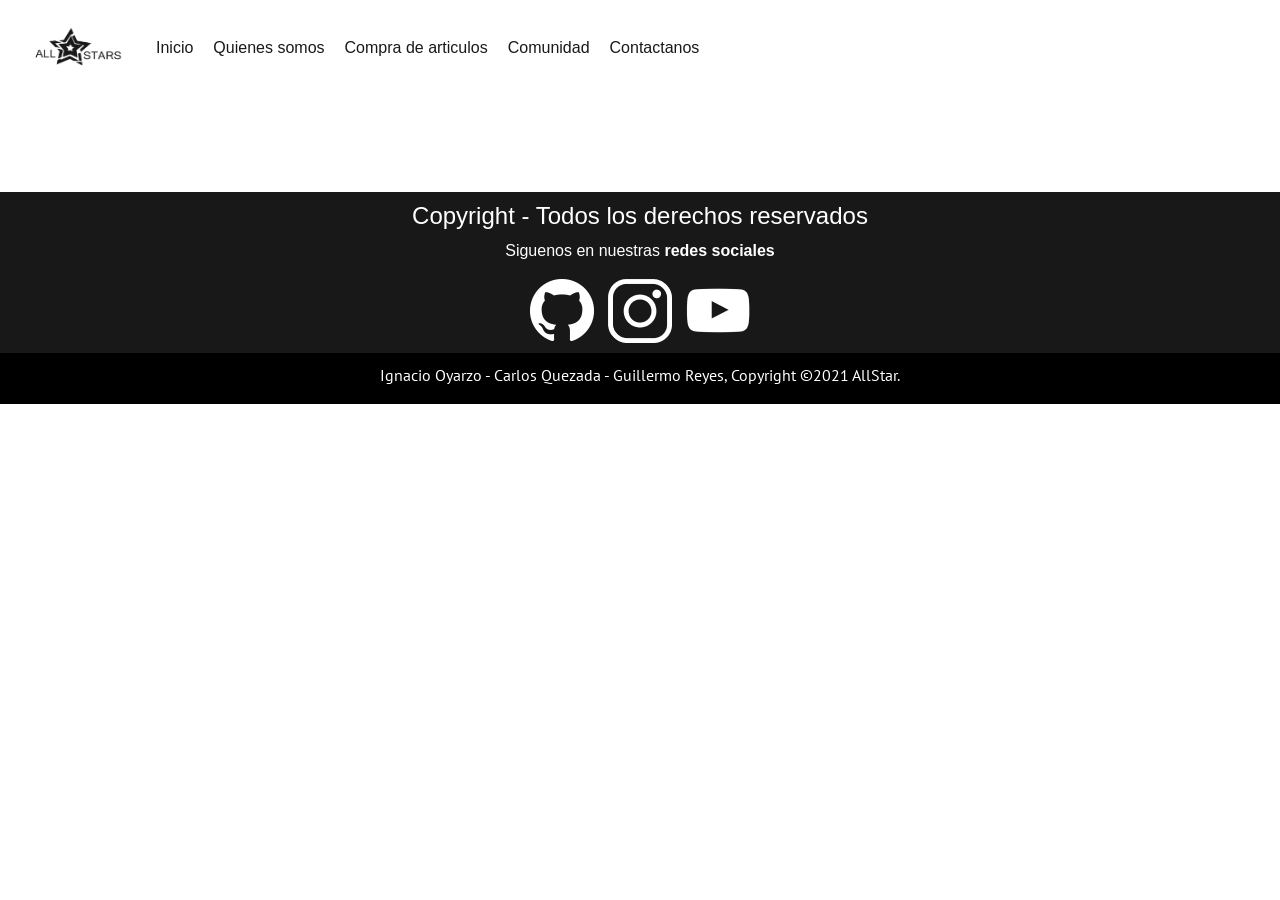
==== contacto.html @ 448c2324 "se agregaron las nuevas dos pestañas donde agregaremos los formularios" ====
<!-- Tipo de documento HTML -->
<!DOCTYPE html>
<html>
    <!-- Cabecera de la página: Información general, enlaces script, hojas de estilo, font, etc. -->
    <head>
        <meta charset="UTF-8">
        <link rel="stylesheet" type="text/css" href="css/style.css">
        <meta name="viewport" content="width=device-width, initial-scale=1, shrink-to-fit=no">
        <link href="css/bootstrap.min.css" type="text/css" rel="stylesheet">
        <link rel="preconnect" href="https://fonts.gstatic.com">
        <link href="https://fonts.googleapis.com/css2?family=PT+Sans:wght@700&display=swap https://fonts.googleapis.com/css2?family=Chivo:wght@300&display=swap" rel="stylesheet">
        <link href="https://fonts.googleapis.com/css2?family=Dela+Gothic+One&display=swap" rel="stylesheet">
        <title>All Stars - Comentarios</title>
        <link rel="icon" href="img/head-logo.png">
    </head>

    <!-- Cuerpo de la página (lo visible) -->
    <body>
        <video autoplay replay muted loop class="body-i">
            <source src="videos/background-body.mp4" type="video/mp4">
        </video>
        <!-- Menú de navegación -->
        <header class="sticky-top headertrans">
            <nav class="navbar navbar-expand-sm navbar-light bg-light nav">
                <button class="navbar-toggler" type="button" data-toggle="collapse" data-target="#opciones">
                    <span class="navbar-toggler-icon"></span>
                </button>
                <a href="index.html"><img class="logo-nav" src="img/general-logo.png"></a>
                <div class="collapse navbar-collapse" id="opciones"> 
                    <ul class="navbar-nav">
                        <li class="nav-item items"><a href="index.html" class="menuA">Inicio</a></li>
                        <li class="nav-item items"><a href="quienessomos.html" class="menuA">Quienes somos</a></li>
                        <li class="nav-item items"><a href="galeriadefotos.html"class="menuA">Compra de articulos</a></li>
                        <li class="nav-item items"><a href="formulario.html" class="menuA">Comunidad</a></li>
                        <li class="nav-item items"><a href="contacto.html" class="menuA">Contactanos</a></li>
                    </ul>
                </div>
            </nav>
        </header>

        <br><br>

        <br><br>
        <!-- Script JQuery -->
        <script src="https://code.jquery.com/jquery-3.2.1.slim.min.js" integrity="sha384-KJ3o2DKtIkvYIK3UENzmM7KCkRr/rE9/Qpg6aAZGJwFDMVNA/GpGFF93hXpG5KkN" crossorigin="anonymous"></script>
        <script src="https://cdnjs.cloudflare.com/ajax/libs/popper.js/1.12.9/umd/popper.min.js" integrity="sha384-ApNbgh9B+Y1QKtv3Rn7W3mgPxhU9K/ScQsAP7hUibX39j7fakFPskvXusvfa0b4Q" crossorigin="anonymous"></script>
        <script src="https://maxcdn.bootstrapcdn.com/bootstrap/4.0.0/js/bootstrap.min.js" integrity="sha384-JZR6Spejh4U02d8jOt6vLEHfe/JQGiRRSQQxSfFWpi1MquVdAyjUar5+76PVCmYl" crossorigin="anonymous"></script>
    </body>
    <!-- Pie de la página -->
    <footer class="footer">
        <div class="footer-div">
            <h4>Copyright - Todos los derechos reservados</h4>
            <p>Siguenos en nuestras <b>redes sociales</b></p>
            <a target="_blank" class="img-github" href="https://github.com/iwxlf/Experiencia1_OyarzoQuezadaReyes_003D"><img src="img/footer-github.png"></a>
            <a target="_blank" class="img-instagram" href="https://instagram.com/"><img src="img/footer-instagram.png"></a>
            <a target="_blank" class="img-youtube" href="https://www.youtube.com/watch?v=2Z412FMaF4Q&ab_channel=ElsinHD"><img src="img/footer-youtube.png"></a>
        </div>
        <div class="footer-div1">
            <p>Ignacio Oyarzo - Carlos Quezada - Guillermo Reyes, Copyright &copy;2021 AllStar.</span></p>
        </div>
    </footer>
</html>
---- css/style.css ----
/* --------------------------------------------------------------------- */
/* --------------------------------------------------------------------- */
/* Body */
/* Clase de background con vídeo */
.body-i{
    min-width: 100%;
    min-height: 100%;
    width: auto;
    height: auto;
  
    position: fixed;    
    top: 50%;
    left: 50%;
    transform: translateX(-50%) translateY(-50%); 
        
    z-index: -100;

    background-size: cover;
    opacity: 0.6;
}
/* -----------*/


/* --- Menú de todas las páginas --- */
nav.navbar {
    background-color: #ffffff !important;
}
.menuA{
    text-align: center !important;
    color: #000000 !important;
    text-decoration: none !important;
    font-family: Arial, Helvetica, sans-serif im !important;
    margin-left: 20px !important;
}

.logo-nav{
    width: 120px;
    height: 80px;
}

.headertrans{
    opacity: 0.9;
}
/* -----------*/


/* --- Videos en general --- */
video{
    width: 100%;
    height: 100%;
}
/* -----------*/


/* --- Textos en general --- */
a{
    text-align: center !important;
    color: #000000 !important;
    text-decoration: none !important;
    font-family: Arial, Helvetica, sans-serif !important;
}

a:hover{
    color: #3e2665 !important;
    transition: 0.5s !important;
}

h1{
    text-align: center !important;
    padding-top: 10px;
    padding-bottom: 10px;
    font-family: 'Dela Gothic One', cursive !important;
    font-size: 35px !important;
    color: #000000;
}
/* -----------*/


/* --- Card index --- */
.card1{
    border-radius: 20px !important;
    box-shadow: 0 2px 2px rgb(102, 76, 163) !important;
    overflow: hidden !important;
    margin: 0px !important;
    text-align: center !important;
    transition: all 0.25s !important;
}

.card1:hover{
    
    box-shadow: 0 12px 16px rgb(102, 76, 163) !important;
}

.card{
    border-radius: 20px !important;
}
/* -----------*/


/* --- Quienes somos --- */
.info{
    text-align: center;
    color: #000000;
}

.quienessomosimg{
    height: 100px;
    width: 100px;
}

.enlace{
    color: #0084ff !important;
    text-decoration: none;
    border-left: 0px !important;
}

.enlace:hover{
    color:#3e2665;
    transition: 0.5s;
}

.imgequipo{
    border-radius: 20px !important;
    height: 300px;
    width: 300px;
}

.infoequipo{
    padding-left: 30px;
    padding-top: 0px;
}
/* -----------*/


/* --- Barra de descuento shop ---*/
.barrita{
    top: 100px;
    direction: left;
    background: #c501c5;
}

.logito{
    display: inline-block; 
    position: relative; 
    top: 0px;
}

.imagen-logo{
    max-height: 60px;
}

strong{
    color: #ffffff;
}
/* -----------*/


/* --- Card Shop ---*/
*{
    box-sizing: border-box !important;
}

.wrapper-1{
    display: flex !important;
    width: 70% !important;
    justify-content: space-around !important;
}

.card-1{
    width: 280px !important;
    height: 360px !important;
    padding: 2rem 1rem !important;
    background: #ffffff !important;
    position: relative !important;
    display: flex !important;
    align-items: flex-end !important;
    box-shadow: 0px 7px 10px rgba(0,0,0,0.5) !important;
    transition: 0.5s ease-in-out !important;
}
 
.card-1:hover{
    transform: translateY(20px) !important;
}

.card-1:before{
    content: "" !important;
    position: absolute !important;
    top: 0 !important;
    left: 0 !important;
    display: block !important;
    width: 100% !important;
    height: 100% !important;
    background:  linear-gradient(to bottom, rgba(195, 0, 100, 0.5), rgba(195, 0, 226, 1)) !important;
    z-index: 2 !important;
    transition: 0.5s all !important;
    opacity: 0 !important;
}

.card-1:hover:before{
    opacity: 1 !important;
}

.card-1 img{
    width: 100% !important;
    height: 100% !important;
    object-fit: contain !important;
    position: absolute !important;
    top: 0 !important;
    left: 0 !important;
}

.card-1 .info-1{
    position: relative !important;
    z-index: 3 !important;
    color: #ffffff !important;
    opacity: 0 !important;
    transform: translateY(30px) !important;
    transition: 0.5s all !important;
}

.card-1:hover .info-1{
    opacity: 1 !important;
    transform: translateY(0px) !important;
}

.card-1 .info-1 h1{
    margin: 0;
    font-size: 20px !important;
}

.card-1 .info-1 p{
    letter-spacing: 1px;
    font-size: 15px;
    margin-top: 8px;
    margin-bottom: 20px;
}

.card-1 .info-1 .btn-1{
    text-decoration: none;
    padding: 0.5rem 1rem;
    background: #ffffff;
    color: #000;
    font-size: 14px;
    font-weight: bold;
    cursor: pointer;
    transition: 0.4s ease-in-out;
}

.card-1 .info-1 .btn-1:hover{
    box-shadow: 0px 7px 10px rgba(0,0,0,0.5);
}
/* -----------*/


/* Body */
/* --------------------------------------------------------------------- */
/* --------------------------------------------------------------------- */

/* ///////////////////////////////////////////////////////////////////// */

/* --------------------------------------------------------------------- */
/* --------------------------------------------------------------------- */
/* Footer */
.footer{
    padding-bottom: 1px;
    left: 0;
    bottom: 0;
    width: 100%;
    background-color: #000000;
    color: #ffffff;
    text-align: center;
}

.footer-div{
    background-color: #181818;
    padding-top: 10px;
    padding-bottom: 10px;
    border-left: 0;
    border-right: 0;
}

.footer-div1 p{
    background-color: #000000;
    padding-top: 10px;
    font-family: 'PT Sans', sans-serif;
}

.img-github{
    margin-left: 0px;
}

.img-instagram{
    margin-left: 10px;
}

.img-youtube{
    margin-left: 10px;
}
/* Footer */
/* --------------------------------------------------------------------- */
/* --------------------------------------------------------------------- */
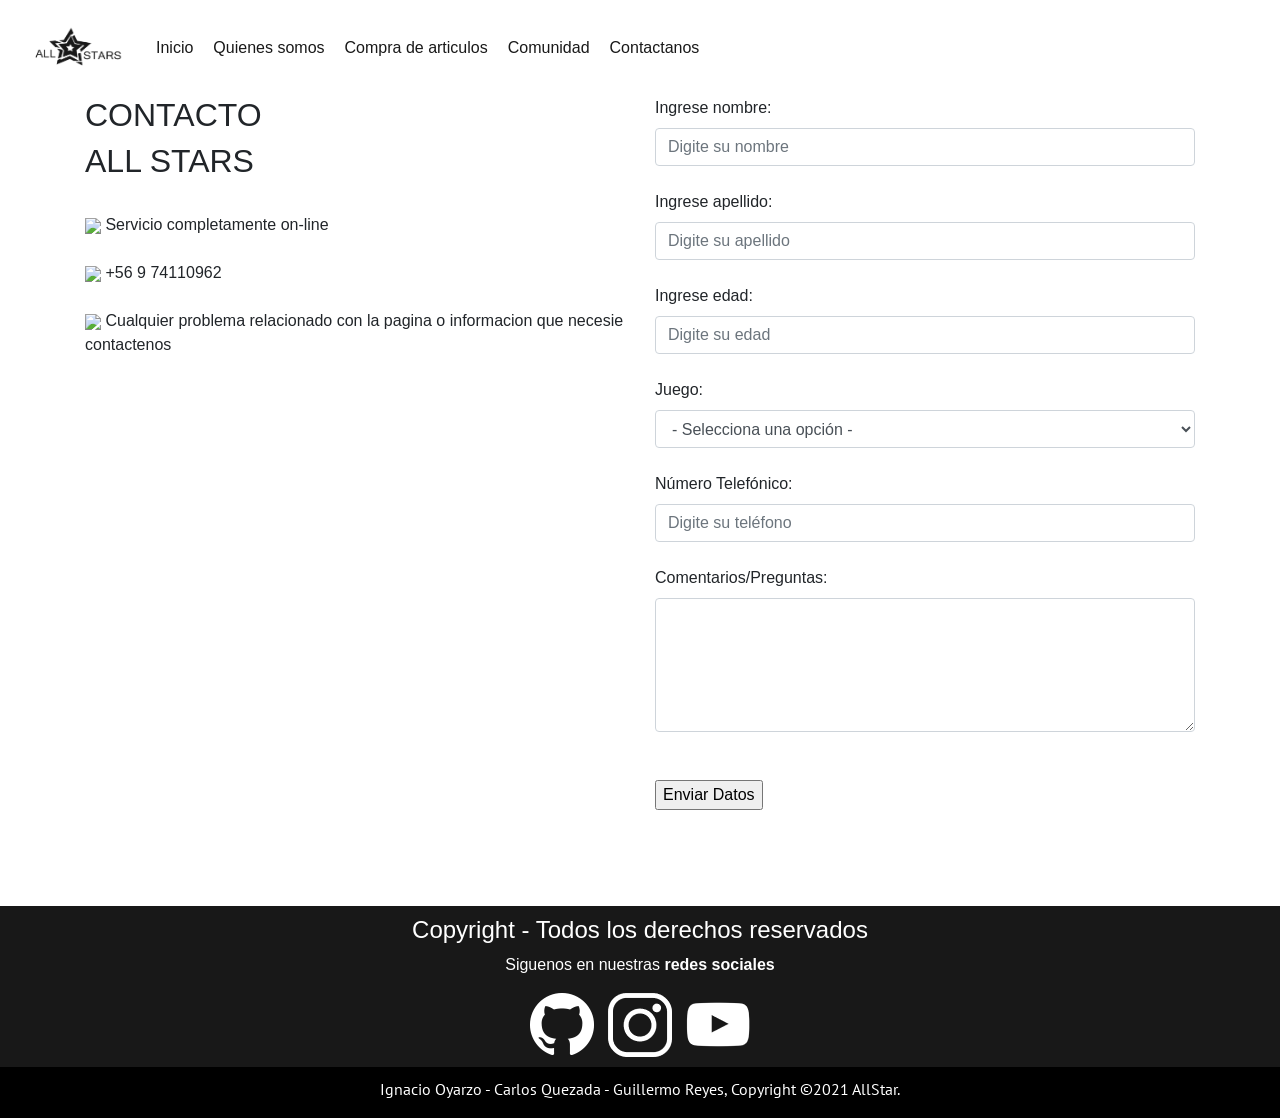
==== commit 694ae374: "Se añadió contacto." ====
--- a/contacto.html
+++ b/contacto.html
@@ -37,7 +37,53 @@
                 </div>
             </nav>
         </header>
-
+        <div class="container cajaContacto contacto-container">
+            <div class="row">
+                <div class="col-md">
+                    <span class="tituloContacto" id="highlight"><h2>CONTACTO</h2>
+                        <h2 class="tituloContacto2">ALL STARS</h2></span>
+                        <br>
+                        <p><img src="img/computador.png" class="imgContacto"> Servicio completamente on-line <br><br><img src="img/telefono.png" class="imgContacto"> <h7 onmouseover="style.color = 'black'" onmouseout="style.color= '#990000'" class="numeroTele">+56 9 74110962</h7><br><br><img src="img/Interrogacion.png" class="imgContacto"> Cualquier problema relacionado con la pagina o informacion que necesie contactenos</p>
+                    
+                </div>
+                
+                <br><br>
+        
+                <div class="col-md">
+                    <form action="index.html" method="post" name="datos" onsubmit="return validacionContacto()">
+                        <label for="nombre">Ingrese nombre:</label>
+                        <input type="text" name="nom" id="nombre" placeholder="Digite su nombre" class="form-control"  onchange="CambiarMayusculasNombre()">
+                        <br>
+                        <label for="apellido">Ingrese apellido:</label>
+                        <input type="text" name="ape" id="apellido" placeholder="Digite su apellido" class="form-control"  onchange="CambiarMayusculasApellido()">
+                        <br>
+                        <label for="edad">Ingrese edad:</label>
+                        <input type="text" name="ed" id="edad" placeholder="Digite su edad" class="form-control">
+                        <br>
+            
+                        <label for="opcion">Juego:</label>
+                        <select id="opcion" name="opcion" class="form-control">
+                            <option value="">- Selecciona una opción -</option>
+                            <option value="1">Reclamo</option>
+                            <option value="2">Consulta</option>
+                            <option value="3">Otro</option>
+                        </select>
+                        <br>
+                        <label for="Teléfono">Número Telefónico:</label>
+                        <input type="text" name="fono" id="telefono" placeholder="Digite su teléfono" class="form-control">
+                        
+                        <br>
+                        <label for="comentarios">Comentarios/Preguntas:</label>
+                        <textarea class="form-control" rows="5" id="comentarios" name="comentarios" ></textarea>
+                        
+                        <br><br>
+                        <input class="botonContacto" type="submit" value="Enviar Datos">
+                
+                    </form>
+                </div>
+            </div>
+        </div>
+        
         <br><br>
 
         <br><br>
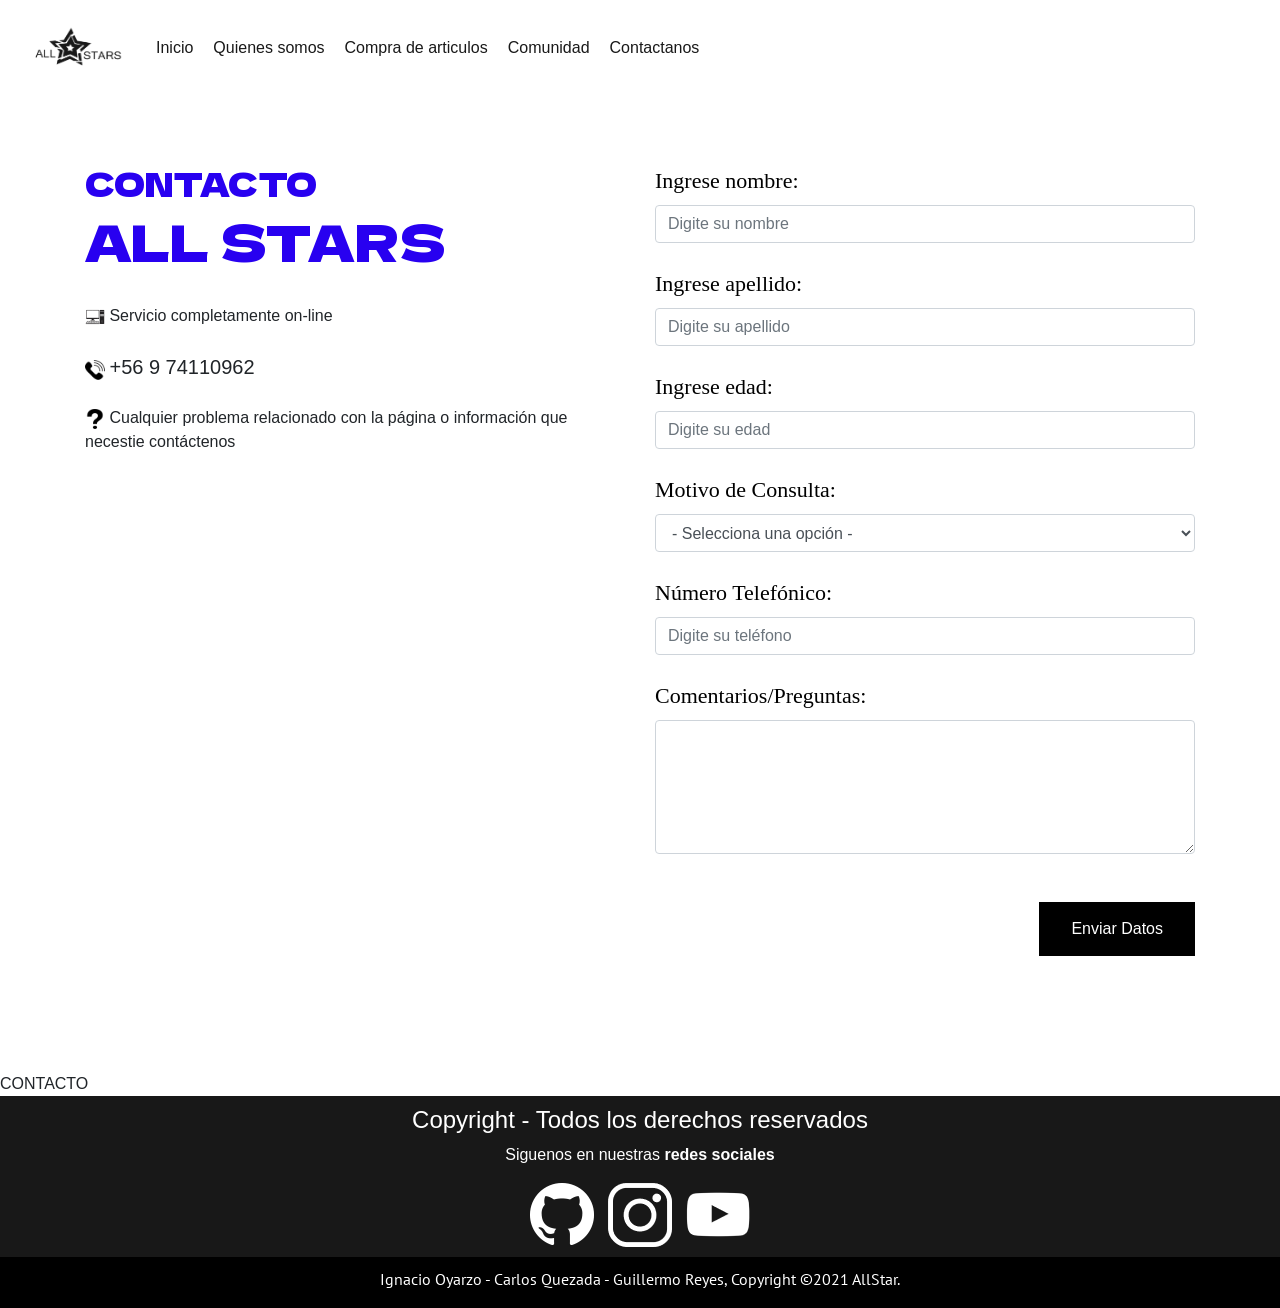
==== commit 36643818: "Agregamos los servicios de API con web rest y finalizacion del proyecto" ====
--- a/contacto.html
+++ b/contacto.html
@@ -12,6 +12,8 @@
         <link href="https://fonts.googleapis.com/css2?family=Dela+Gothic+One&display=swap" rel="stylesheet">
         <title>All Stars - Comentarios</title>
         <link rel="icon" href="img/head-logo.png">
+        <script src="js/validaciones.js"></script>
+        
     </head>
 
     <!-- Cuerpo de la página (lo visible) -->
@@ -37,13 +39,16 @@
                 </div>
             </nav>
         </header>
+
+        <br><br>
+
         <div class="container cajaContacto contacto-container">
             <div class="row">
                 <div class="col-md">
                     <span class="tituloContacto" id="highlight"><h2>CONTACTO</h2>
                         <h2 class="tituloContacto2">ALL STARS</h2></span>
                         <br>
-                        <p><img src="img/computador.png" class="imgContacto"> Servicio completamente on-line <br><br><img src="img/telefono.png" class="imgContacto"> <h7 onmouseover="style.color = 'black'" onmouseout="style.color= '#990000'" class="numeroTele">+56 9 74110962</h7><br><br><img src="img/Interrogacion.png" class="imgContacto"> Cualquier problema relacionado con la pagina o informacion que necesie contactenos</p>
+                        <p><img src="img/computador.png" class="imgContacto"> Servicio completamente on-line <br><br><img src="img/telefono.png" class="imgContacto"> <h7 onmouseover="style.color = 'black'" onmouseout="style.color= '#990000'" class="numeroTele">+56 9 74110962</h7><br><br><img src="img/Interrogacion.png" class="imgContacto"> Cualquier problema relacionado con la página o información que necestie contáctenos</p>
                     
                 </div>
                 
@@ -61,7 +66,7 @@
                         <input type="text" name="ed" id="edad" placeholder="Digite su edad" class="form-control">
                         <br>
             
-                        <label for="opcion">Juego:</label>
+                        <label for="opcion">Motivo de Consulta:</label>
                         <select id="opcion" name="opcion" class="form-control">
                             <option value="">- Selecciona una opción -</option>
                             <option value="1">Reclamo</option>
@@ -83,10 +88,78 @@
                 </div>
             </div>
         </div>
-        
+
+
+
+
+
+
         <br><br>
 
         <br><br>
+<!-- Script colores -->
+        <script>
+            // ********** cambia aquÃ­
+            var text = "CONTACTO" // tu texto
+            var speed = 80 // velocidad de movimiento 
+
+
+            if (document.all || document.getElementById) {
+                document.write('<span id="highlight">' + text + '</span>')
+                var storetext = document.getElementById ? document.getElementById("highlight") : document.all.highlight
+            } else
+                document.write(text)
+            var hex = new Array("00", "14", "28", "3C", "50", "64", "78", "8C", "A0", "B4", "C8", "DC", "F0")
+            var r = 1
+            var g = 1
+            var b = 1
+            var seq = 1
+
+            function changetext() {
+                rainbow = "#" + hex[r] + hex[g] + hex[b]
+                storetext.style.color = rainbow
+            }
+
+            function change() {
+                if (seq == 6) {
+                    b--
+                    if (b == 0)
+                        seq = 1
+                }
+                if (seq == 5) {
+                    r++
+                    if (r == 12)
+                        seq = 6
+                }
+                if (seq == 4) {
+                    g--
+                    if (g == 0)
+                        seq = 5
+                }
+                if (seq == 3) {
+                    b++
+                    if (b == 12)
+                        seq = 4
+                }
+                if (seq == 2) {
+                    r--
+                    if (r == 0)
+                        seq = 3
+                }
+                if (seq == 1) {
+                    g++
+                    if (g == 12)
+                        seq = 2
+                }
+                changetext()
+            }
+
+            function starteffect() {
+                if (document.all || document.getElementById)
+                    flash = setInterval("change()", speed)
+            }
+            starteffect();
+            </script>
         <!-- Script JQuery -->
         <script src="https://code.jquery.com/jquery-3.2.1.slim.min.js" integrity="sha384-KJ3o2DKtIkvYIK3UENzmM7KCkRr/rE9/Qpg6aAZGJwFDMVNA/GpGFF93hXpG5KkN" crossorigin="anonymous"></script>
         <script src="https://cdnjs.cloudflare.com/ajax/libs/popper.js/1.12.9/umd/popper.min.js" integrity="sha384-ApNbgh9B+Y1QKtv3Rn7W3mgPxhU9K/ScQsAP7hUibX39j7fakFPskvXusvfa0b4Q" crossorigin="anonymous"></script>
--- a/css/style.css
+++ b/css/style.css
@@ -136,7 +136,7 @@
 .barrita{
     top: 100px;
     direction: left;
-    background: #c501c5;
+    background: #c501c570;
 }
 
 .logito{
@@ -190,7 +190,7 @@
     display: block !important;
     width: 100% !important;
     height: 100% !important;
-    background:  linear-gradient(to bottom, rgba(195, 0, 100, 0.5), rgba(195, 0, 226, 1)) !important;
+    background:  linear-gradient(to bottom, rgba(195, 0, 100, 0.5), #c300e2) !important;
     z-index: 2 !important;
     transition: 0.5s all !important;
     opacity: 0 !important;
@@ -300,19 +300,140 @@
 /* --------------------------------------------------------------------- */
 /* --------------------------------------------------------------------- */
 
-
-
-
-
-
-
-
-
-
-
-
-
-
-
-
-
+/* -----------Formulario------ */
+
+.formulario-container{
+    background-color: #ffffff00 !important;
+    border-radius: 20px !important;
+    padding: 10px !important;
+    padding-bottom: 75px !important;
+}
+
+.formulario-container label{
+    color: #000000 !important; 
+    font-family: 'Itim', cursive;
+    font-size: 22px;
+}
+
+.formulario-container h1{
+    color: #ffffff !important;
+    font-family: 'Goblin One', cursive;
+}
+
+.formulario-container input{
+    border-radius: 20px !important;
+    border-color: #641c34 !important;
+    font-size: 20px !important;
+}
+
+.botonFormularioLimpiar{
+    background-color: #641c34;
+    border: none;
+    color:#ffffff;
+    padding: 15px 32px;
+    text-align: center;
+    border-left: 200px;
+    float: left;
+}
+
+
+.botonFormulario {
+    background-color: #000000;
+    border: none;
+    color:#ffffff;
+    padding: 15px 32px;
+    text-align: center;
+    border-left: 200px;
+    float: right;
+}
+
+
+/* -----------Contacto------ */
+
+.tituloContacto{
+    font-family: 'Dela Gothic One', cursive !important;
+    color: #000000;
+
+}
+.tituloContacto2{
+    font-family: 'Dela Gothic One', cursive !important;
+    font-size: 50px ;
+}
+
+.numeroTele{
+    font-size: 20px !important;
+}
+
+.imgSuperior{
+    border-radius: 20px !important;
+    height: 250px;
+    width: 500px;
+    
+}
+.imgContacto{
+    height: 20px;
+    width: 20px;
+    
+}
+.cajaContacto{
+    padding-top: 20px;
+    padding-bottom: 20px;
+    border-radius: 20px !important;
+}
+.botonContacto {
+    background-color: #000000;
+    border: none;
+    color:#ffffff;
+    padding: 15px 32px;
+    text-align: center;
+    border-left: 200px;
+    float: right;
+}
+.contacto-container{
+ background-color: #ffffff00;
+}
+.contacto-container label{
+    color: #000000 !important; 
+    font-family: 'Itim', cursive;
+    font-size: 22px;
+}
+
+/*-----------Caja api-----------------*/ 
+
+.cajaApi{
+    background-color: #ffffff34;
+    padding-top: 20px;
+    padding-left: 20px;
+    padding-bottom: 20px;
+    border-radius: 20px;
+}
+
+.cajaApi th{
+    color: #000000;
+
+}
+
+.cajaApi button{
+    background-color: #ac0000;
+    border: none;
+    color:#ffffff;
+    padding: 15px 32px;
+    text-align: center;
+}
+
+
+
+
+
+
+
+
+
+
+
+
+
+
+
+
+
